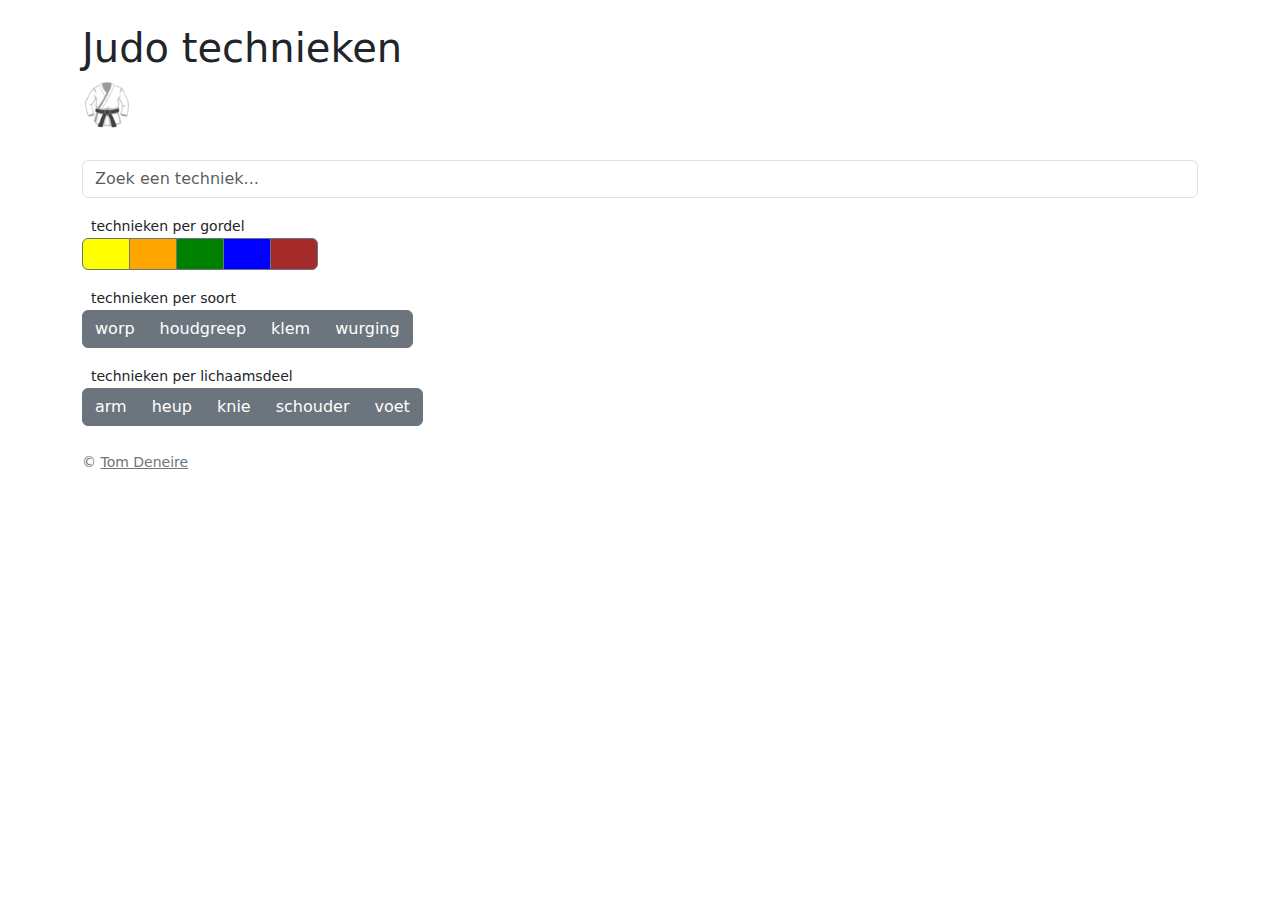
==== index.html @ d7b7ce2b "(style) better autosuggest styling" ====
<!doctype html>
<html lang="en">
  <head>
    <!-- Google tag (gtag.js) -->
    <script
      async
      src="https://www.googletagmanager.com/gtag/js?id=G-RF38SQN9ED"
    ></script>
    <script>
      window.dataLayer = window.dataLayer || [];
      function gtag() {
        dataLayer.push(arguments);
      }
      gtag("js", new Date());

      gtag("config", "G-RF38SQN9ED");
    </script>
    <meta charset="UTF-8" />
    <meta name="viewport" content="width=device-width, initial-scale=1.0" />
    <title>Judo technieken</title>
    <link rel="stylesheet" href="static/css/bootstrap.css" />
    <link rel="apple-touch-icon" sizes="180x180" href="/apple-touch-icon.png" />
    <link rel="icon" type="image/png" sizes="32x32" href="/favicon-32x32.png" />
    <link rel="icon" type="image/png" sizes="16x16" href="/favicon-16x16.png" />
    <link rel="manifest" href="/site.webmanifest" />
  </head>
  <body>
    <div class="container mt-4">
      <h1>Judo technieken</h1>
      <h1>&#129355;</h1>
      <br />
      <input
        type="text"
        id="searchInput"
        class="form-control"
        placeholder="Zoek een techniek..."
      />
      <p></p>
      <div class="card" id="autoSuggestCard" style="display: none">
        <ul
          id="autoSuggest"
          class="list-group list-group-flush"
          style="cursor: pointer"
        ></ul>
      </div>
    </div>
    <div class="container mt-3">
      <label class="small">&nbsp;&nbsp;technieken per gordel</label>
      <br />
      <div
        class="btn-group"
        role="group"
        aria-label="Technieken per gordel"
        id="beltTechniques"
      >
        <button
          type="button"
          id="yellow"
          class="btn btn-secondary"
          style="background-color: yellow; width: 3pc; height: 2pc"
        ></button>
        <button
          type="button"
          id="orange"
          class="btn btn-secondary"
          style="background-color: orange; width: 3pc; height: 2pc"
        ></button>
        <button
          type="button"
          id="green"
          class="btn btn-secondary"
          style="background-color: green; width: 3pc; height: 2pc"
        ></button>
        <button
          type="button"
          id="blue"
          class="btn btn-secondary"
          style="background-color: blue; width: 3pc; height: 2pc"
        ></button>
        <button
          type="button"
          id="brown"
          class="btn btn-secondary"
          style="background-color: brown; width: 3pc; height: 2pc"
        ></button>
      </div>
    </div>
    <div class="container mt-3">
      <label class="small">&nbsp;&nbsp;technieken per soort</label>
      <br />
      <div
        class="btn-group"
        role="group"
        aria-label="Technieken per lichaamsdeel"
        id="categoryTechniques"
      >
        <button type="button" id="throw" class="btn btn-secondary">worp</button>
        <button type="button" id="grip" class="btn btn-secondary">
          houdgreep
        </button>
        <button type="button" id="clamp" class="btn btn-secondary">klem</button>
        <button type="button" id="strangle" class="btn btn-secondary">
          wurging
        </button>
      </div>
    </div>
    <div class="container mt-3">
      <label class="small">&nbsp;&nbsp;technieken per lichaamsdeel</label>
      <br />
      <div
        class="btn-group"
        role="group"
        aria-label="Technieken per lichaamsdeel"
        id="bodyTechniques"
      >
        <button type="button" id="arm" class="btn btn-secondary">arm</button>
        <button type="button" id="heup" class="btn btn-secondary">heup</button>
        <button type="button" id="knie" class="btn btn-secondary">knie</button>
        <button type="button" id="schouder" class="btn btn-secondary">
          schouder
        </button>
        <button type="button" id="voet" class="btn btn-secondary">voet</button>
      </div>
    </div>
    <div class="container mt-4" id="information" display="none">
      <div class="card" id="infoCard">
        <div class="card-body">
          <h5 class="card-title" id="title"></h5>
          <div
            id="videoPlayer"
            class="embed-responsive embed-responsive-16by9"
            style="
              width: 100%;
              height: 0;
              position: relative;
              padding-bottom: 56.25%;
            "
          ></div>
          <br />
          <p class="text-secondary" id="translation"></p>
        </div>
      </div>
    </div>
    <div class="container mt-4" id="footer" display="block">
      <small class="text-secondary">
        ©
        <a class="link-secondary" href="https://tomdeneire.be">
          Tom Deneire</a
        ></small
      >
    </div>

    <script src="static/js/bootstrap.js"></script>
    <script src="static/js/script.js" type="module"></script>
  </body>
</html>
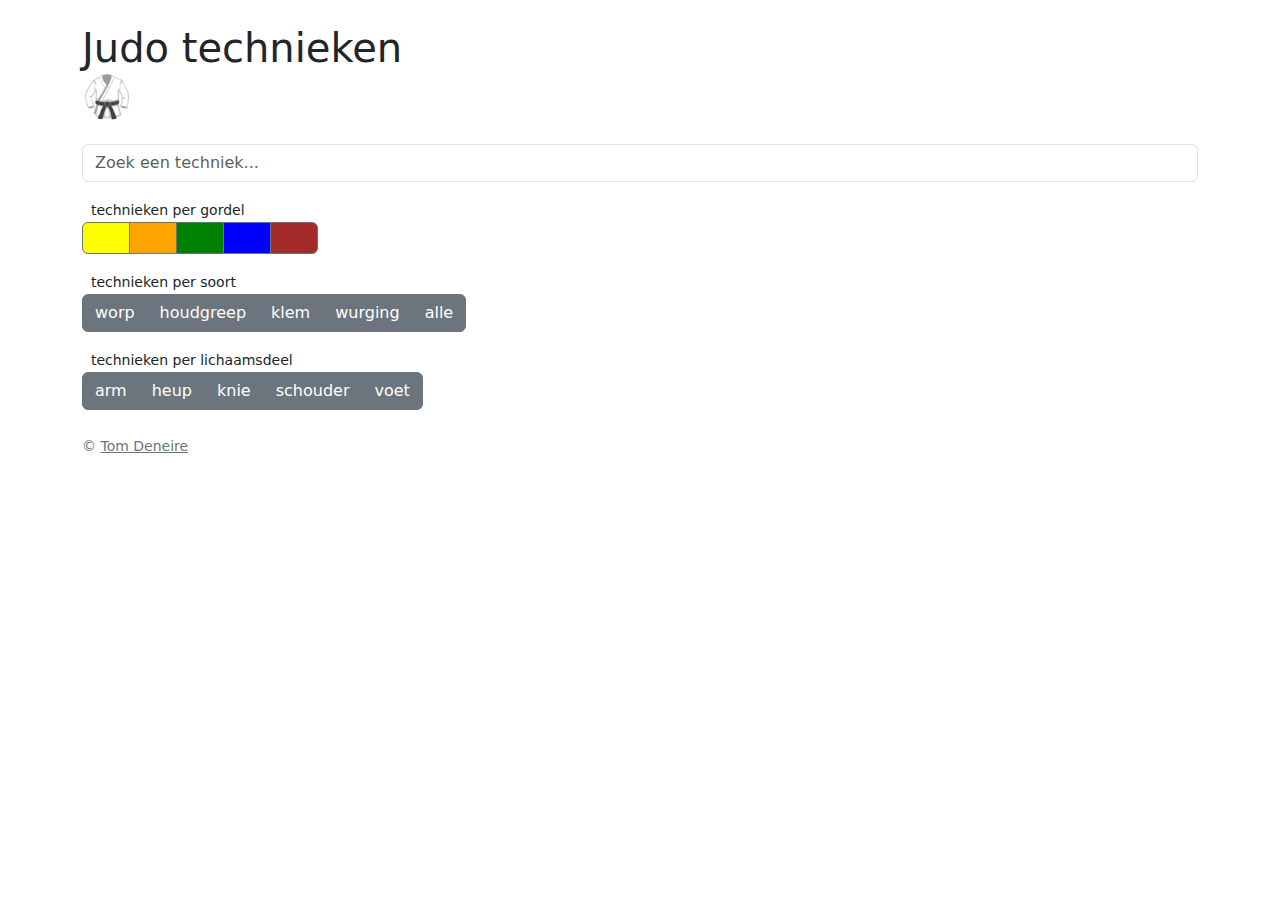
==== commit f9961b16: "(feat) show all techniques" ====
--- a/index.html
+++ b/index.html
@@ -19,15 +19,27 @@
     <meta name="viewport" content="width=device-width, initial-scale=1.0" />
     <title>Judo technieken</title>
     <link rel="stylesheet" href="static/css/bootstrap.css" />
-    <link rel="apple-touch-icon" sizes="180x180" href="/apple-touch-icon.png" />
-    <link rel="icon" type="image/png" sizes="32x32" href="/favicon-32x32.png" />
-    <link rel="icon" type="image/png" sizes="16x16" href="/favicon-16x16.png" />
-    <link rel="manifest" href="/site.webmanifest" />
+    <link rel="apple-touch-icon" sizes="180x180" href="apple-touch-icon.png" />
+    <link rel="icon" type="image/png" sizes="32x32" href="favicon-32x32.png" />
+    <link rel="icon" type="image/png" sizes="16x16" href="favicon-16x16.png" />
+    <link rel="manifest" href="site.webmanifest" />
   </head>
   <body>
     <div class="container mt-4">
-      <h1>Judo technieken</h1>
-      <h1>&#129355;</h1>
+      <h1
+        onclick="window.location.reload()"
+        class="list-group list-group-flush"
+        style="cursor: pointer"
+      >
+        Judo technieken
+      </h1>
+      <h1
+        onclick="window.location.reload()"
+        class="list-group list-group-flush"
+        style="cursor: pointer"
+      >
+        &#129355;
+      </h1>
       <br />
       <input
         type="text"
@@ -36,7 +48,11 @@
         placeholder="Zoek een techniek..."
       />
       <p></p>
-      <div class="card" id="autoSuggestCard" style="display: none">
+      <div
+        class="shadow p-3 mb-5 bg-body rounded"
+        id="autoSuggestCard"
+        style="display: none"
+      >
         <ul
           id="autoSuggest"
           class="list-group list-group-flush"
@@ -102,6 +118,7 @@
         <button type="button" id="strangle" class="btn btn-secondary">
           wurging
         </button>
+        <button type="button" id="all" class="btn btn-secondary">alle</button>
       </div>
     </div>
     <div class="container mt-3">
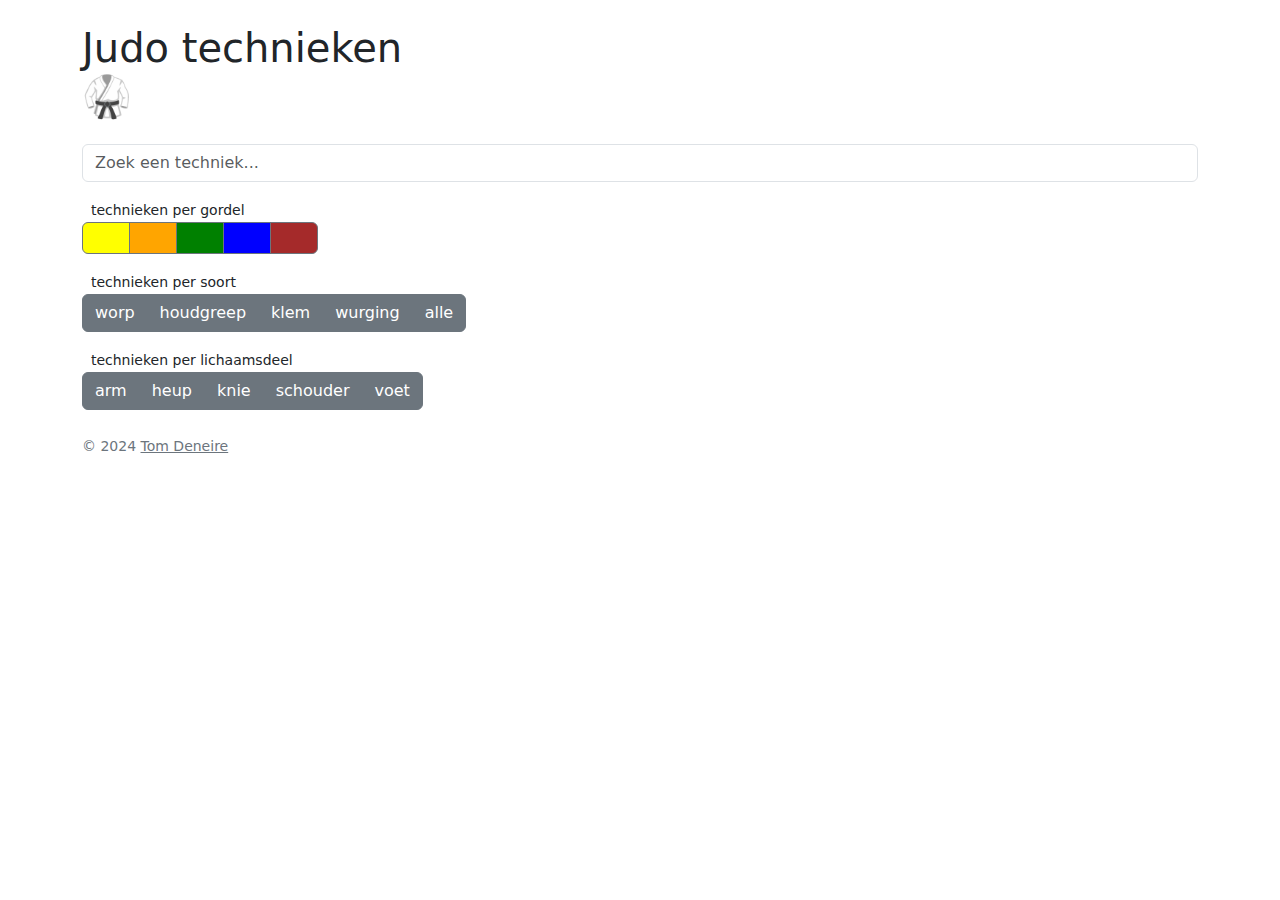
==== commit c76b1e72: "(fix) add year" ====
--- a/index.html
+++ b/index.html
@@ -160,7 +160,7 @@
     </div>
     <div class="container mt-4" id="footer" display="block">
       <small class="text-secondary">
-        ©
+        © 2024
         <a class="link-secondary" href="https://tomdeneire.be">
           Tom Deneire</a
         ></small
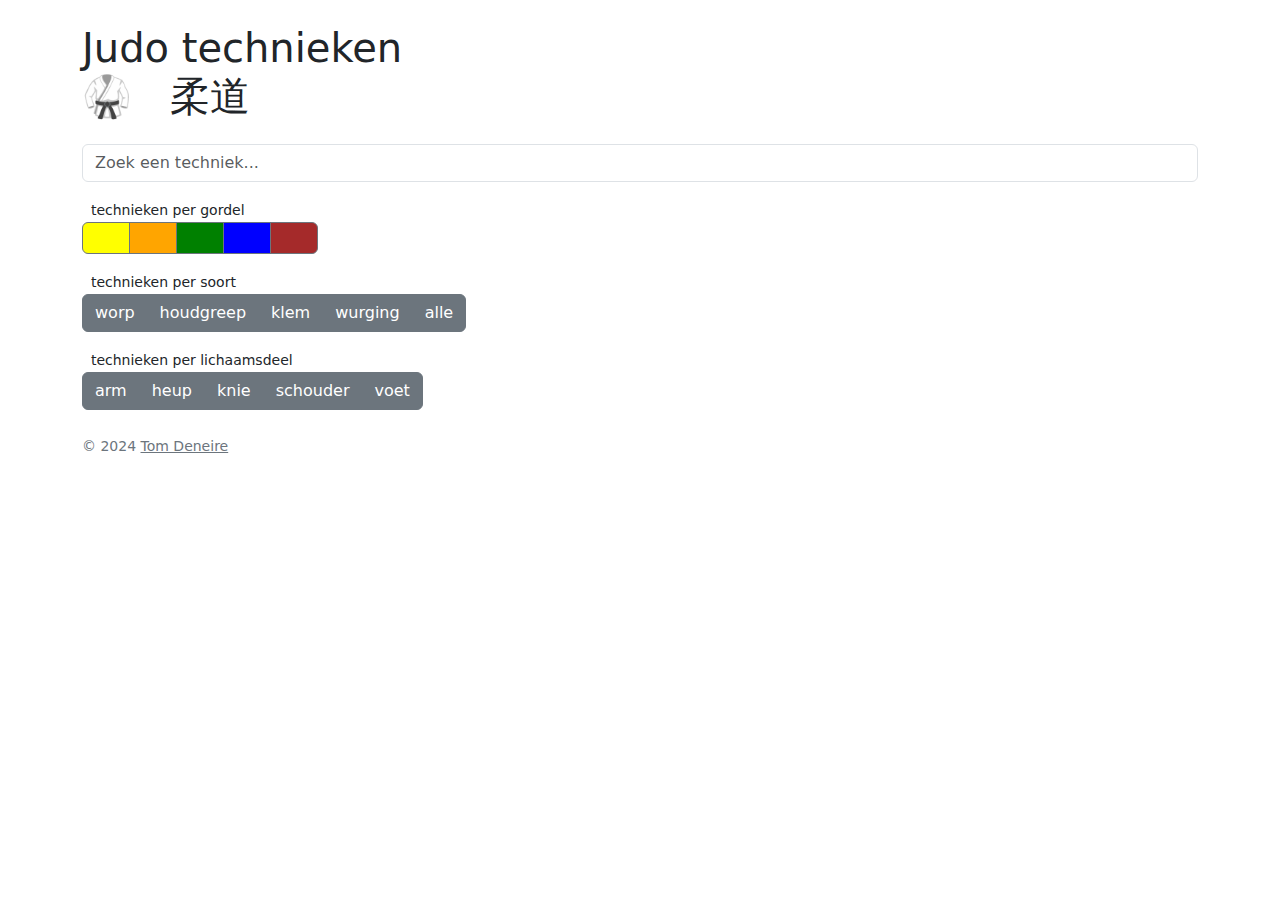
==== commit 9835c40b: "(style) add Japanese header" ====
--- a/index.html
+++ b/index.html
@@ -38,7 +38,7 @@
         class="list-group list-group-flush"
         style="cursor: pointer"
       >
-        &#129355;
+        &#129355; &nbsp; 柔道
       </h1>
       <br />
       <input
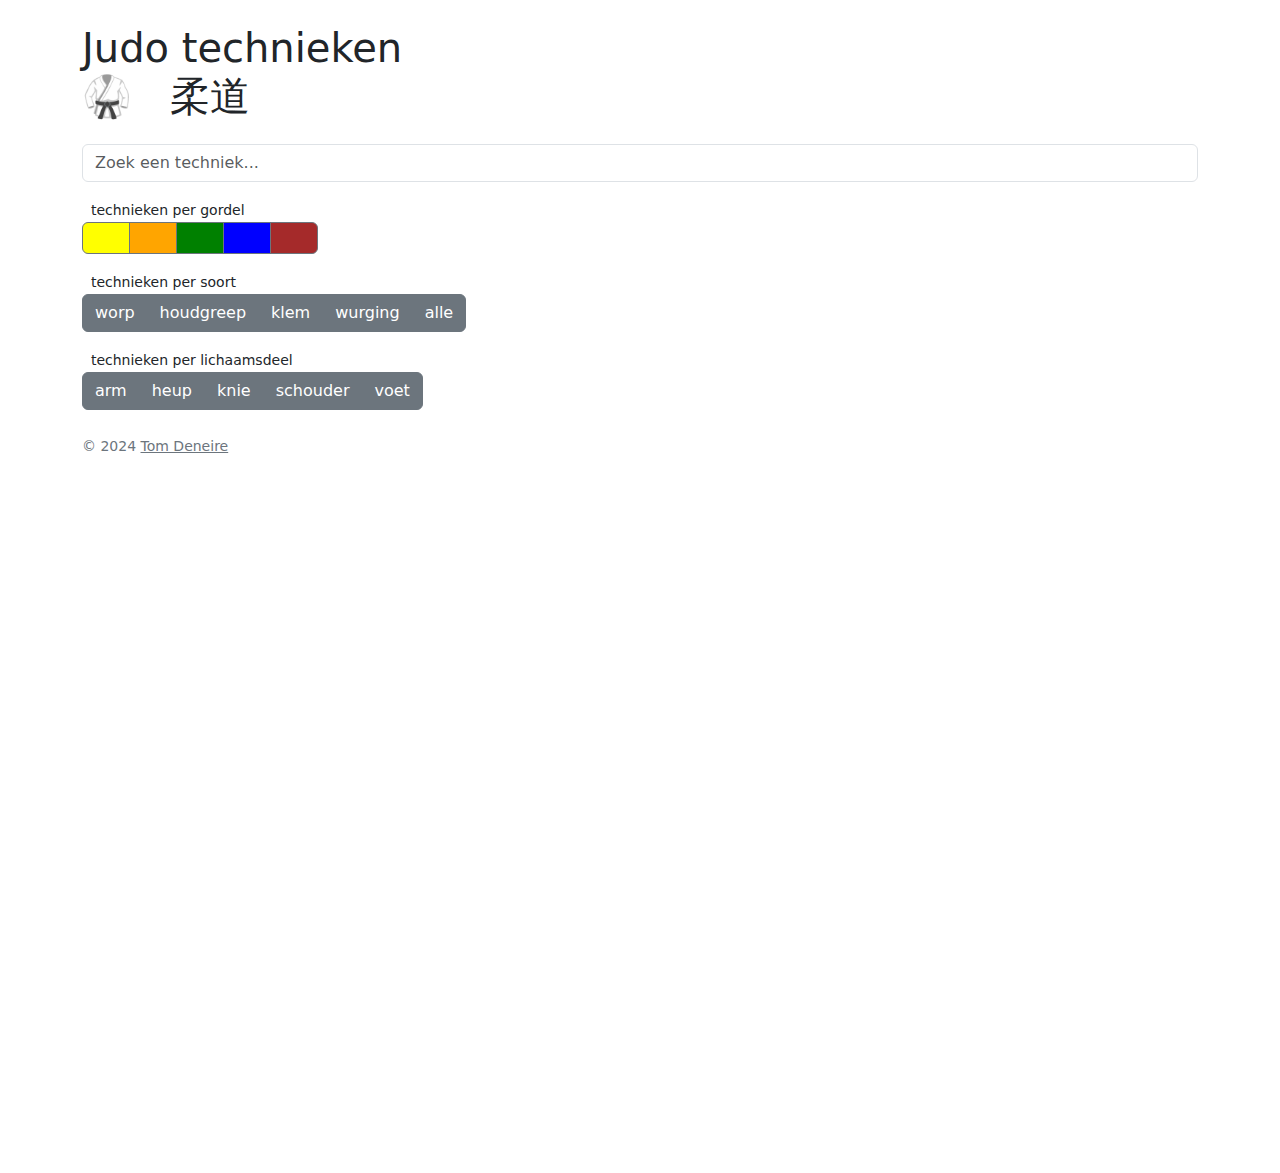
==== commit 0269cf63: "(feat) implement better back button" ====
--- a/index.html
+++ b/index.html
@@ -1,20 +1,6 @@
 <!doctype html>
 <html lang="en">
   <head>
-    <!-- Google tag (gtag.js) -->
-    <script
-      async
-      src="https://www.googletagmanager.com/gtag/js?id=G-RF38SQN9ED"
-    ></script>
-    <script>
-      window.dataLayer = window.dataLayer || [];
-      function gtag() {
-        dataLayer.push(arguments);
-      }
-      gtag("js", new Date());
-
-      gtag("config", "G-RF38SQN9ED");
-    </script>
     <meta charset="UTF-8" />
     <meta name="viewport" content="width=device-width, initial-scale=1.0" />
     <title>Judo technieken</title>
@@ -23,150 +9,21 @@
     <link rel="icon" type="image/png" sizes="32x32" href="favicon-32x32.png" />
     <link rel="icon" type="image/png" sizes="16x16" href="favicon-16x16.png" />
     <link rel="manifest" href="site.webmanifest" />
+    <script type="text/javascript">
+      // Hack to make the back button on /search.html behave as expected
+      function preventBack() {
+        window.history.forward();
+      }
+      setTimeout("preventBack()", 0);
+      window.onunload = function () {
+        null;
+      };
+      window.onload = function () {
+        window.open("search.html", "_self");
+      };
+    </script>
   </head>
   <body>
-    <div class="container mt-4">
-      <h1
-        onclick="window.location.reload()"
-        class="list-group list-group-flush"
-        style="cursor: pointer"
-      >
-        Judo technieken
-      </h1>
-      <h1
-        onclick="window.location.reload()"
-        class="list-group list-group-flush"
-        style="cursor: pointer"
-      >
-        &#129355; &nbsp; 柔道
-      </h1>
-      <br />
-      <input
-        type="text"
-        id="searchInput"
-        class="form-control"
-        placeholder="Zoek een techniek..."
-      />
-      <p></p>
-      <div
-        class="shadow p-3 mb-5 bg-body rounded"
-        id="autoSuggestCard"
-        style="display: none"
-      >
-        <ul
-          id="autoSuggest"
-          class="list-group list-group-flush"
-          style="cursor: pointer"
-        ></ul>
-      </div>
-    </div>
-    <div class="container mt-3">
-      <label class="small">&nbsp;&nbsp;technieken per gordel</label>
-      <br />
-      <div
-        class="btn-group"
-        role="group"
-        aria-label="Technieken per gordel"
-        id="beltTechniques"
-      >
-        <button
-          type="button"
-          id="yellow"
-          class="btn btn-secondary"
-          style="background-color: yellow; width: 3pc; height: 2pc"
-        ></button>
-        <button
-          type="button"
-          id="orange"
-          class="btn btn-secondary"
-          style="background-color: orange; width: 3pc; height: 2pc"
-        ></button>
-        <button
-          type="button"
-          id="green"
-          class="btn btn-secondary"
-          style="background-color: green; width: 3pc; height: 2pc"
-        ></button>
-        <button
-          type="button"
-          id="blue"
-          class="btn btn-secondary"
-          style="background-color: blue; width: 3pc; height: 2pc"
-        ></button>
-        <button
-          type="button"
-          id="brown"
-          class="btn btn-secondary"
-          style="background-color: brown; width: 3pc; height: 2pc"
-        ></button>
-      </div>
-    </div>
-    <div class="container mt-3">
-      <label class="small">&nbsp;&nbsp;technieken per soort</label>
-      <br />
-      <div
-        class="btn-group"
-        role="group"
-        aria-label="Technieken per lichaamsdeel"
-        id="categoryTechniques"
-      >
-        <button type="button" id="throw" class="btn btn-secondary">worp</button>
-        <button type="button" id="grip" class="btn btn-secondary">
-          houdgreep
-        </button>
-        <button type="button" id="clamp" class="btn btn-secondary">klem</button>
-        <button type="button" id="strangle" class="btn btn-secondary">
-          wurging
-        </button>
-        <button type="button" id="all" class="btn btn-secondary">alle</button>
-      </div>
-    </div>
-    <div class="container mt-3">
-      <label class="small">&nbsp;&nbsp;technieken per lichaamsdeel</label>
-      <br />
-      <div
-        class="btn-group"
-        role="group"
-        aria-label="Technieken per lichaamsdeel"
-        id="bodyTechniques"
-      >
-        <button type="button" id="arm" class="btn btn-secondary">arm</button>
-        <button type="button" id="heup" class="btn btn-secondary">heup</button>
-        <button type="button" id="knie" class="btn btn-secondary">knie</button>
-        <button type="button" id="schouder" class="btn btn-secondary">
-          schouder
-        </button>
-        <button type="button" id="voet" class="btn btn-secondary">voet</button>
-      </div>
-    </div>
-    <div class="container mt-4" id="information" display="none">
-      <div class="card" id="infoCard">
-        <div class="card-body">
-          <h5 class="card-title" id="title"></h5>
-          <div
-            id="videoPlayer"
-            class="embed-responsive embed-responsive-16by9"
-            style="
-              width: 100%;
-              height: 0;
-              position: relative;
-              padding-bottom: 56.25%;
-            "
-          ></div>
-          <br />
-          <p class="text-secondary" id="translation"></p>
-        </div>
-      </div>
-    </div>
-    <div class="container mt-4" id="footer" display="block">
-      <small class="text-secondary">
-        © 2024
-        <a class="link-secondary" href="https://tomdeneire.be">
-          Tom Deneire</a
-        ></small
-      >
-    </div>
-
     <script src="static/js/bootstrap.js"></script>
     <script src="static/js/script.js" type="module"></script>
   </body>
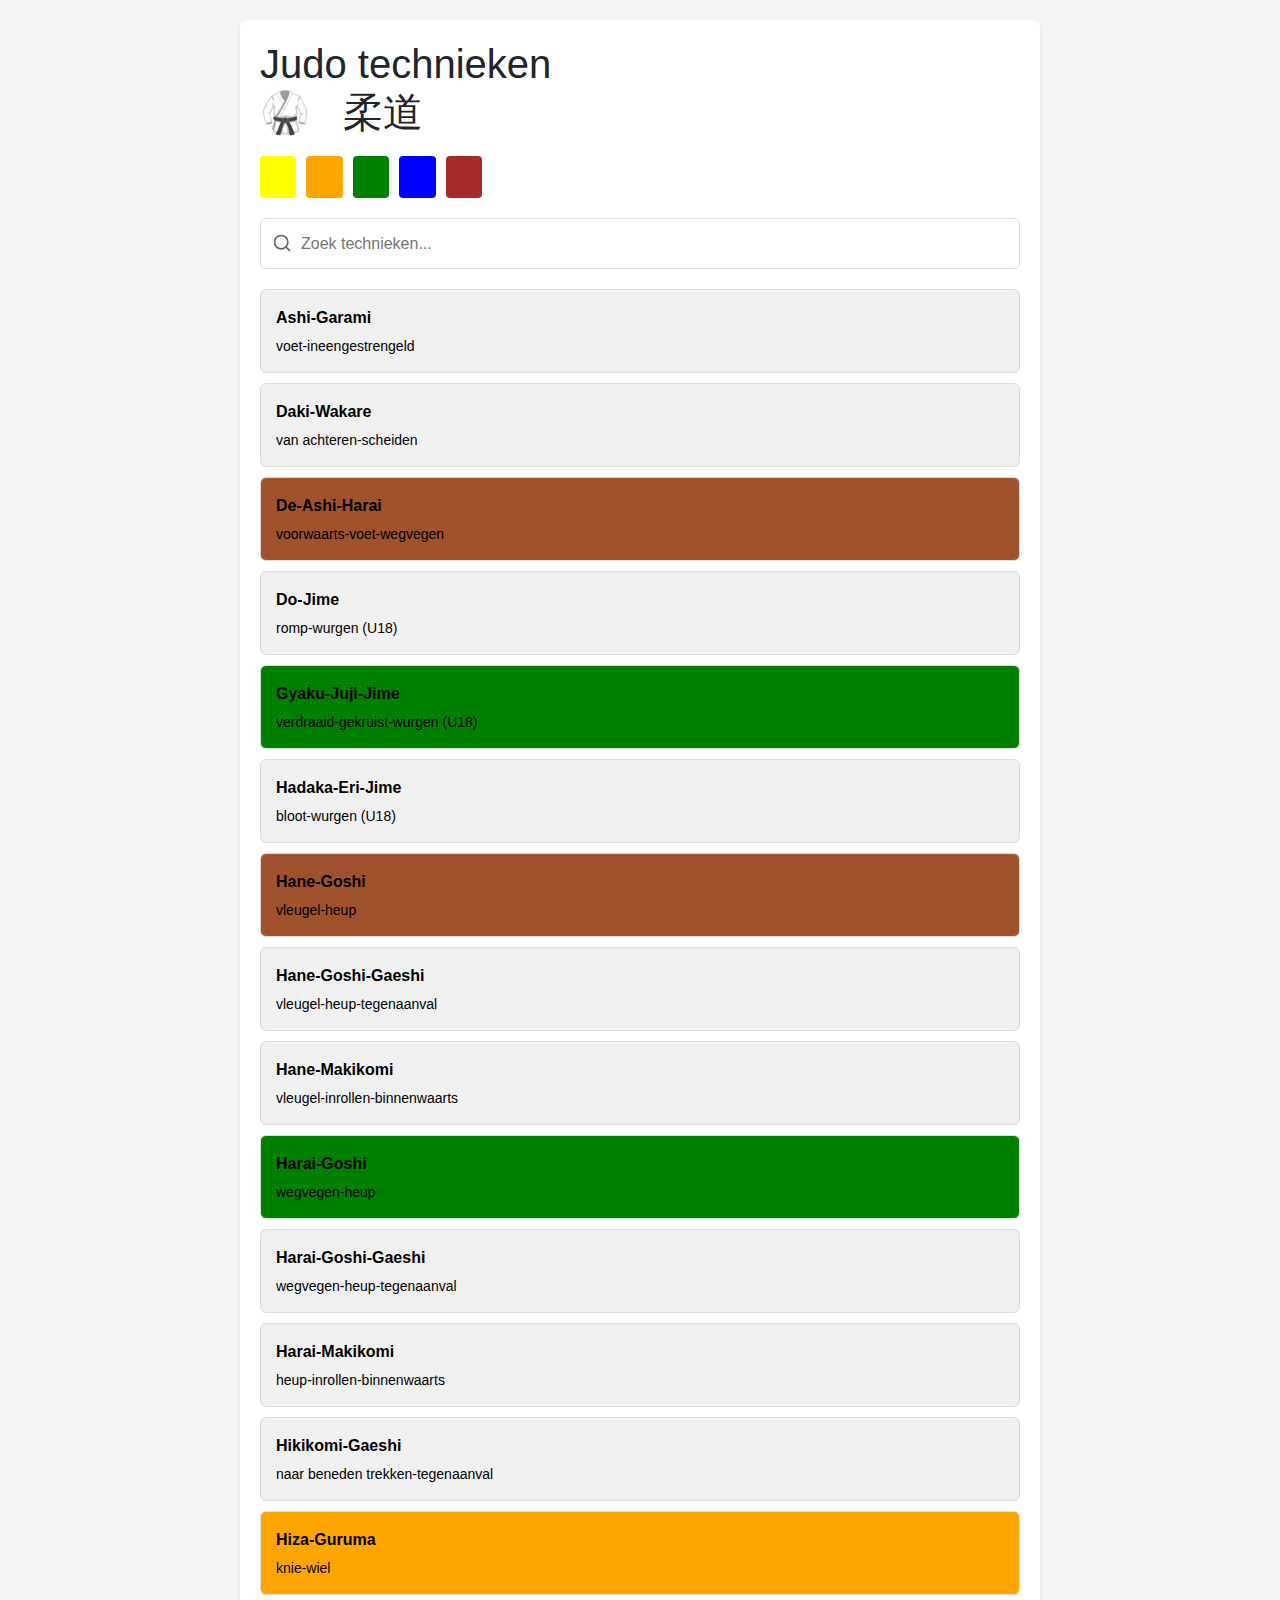
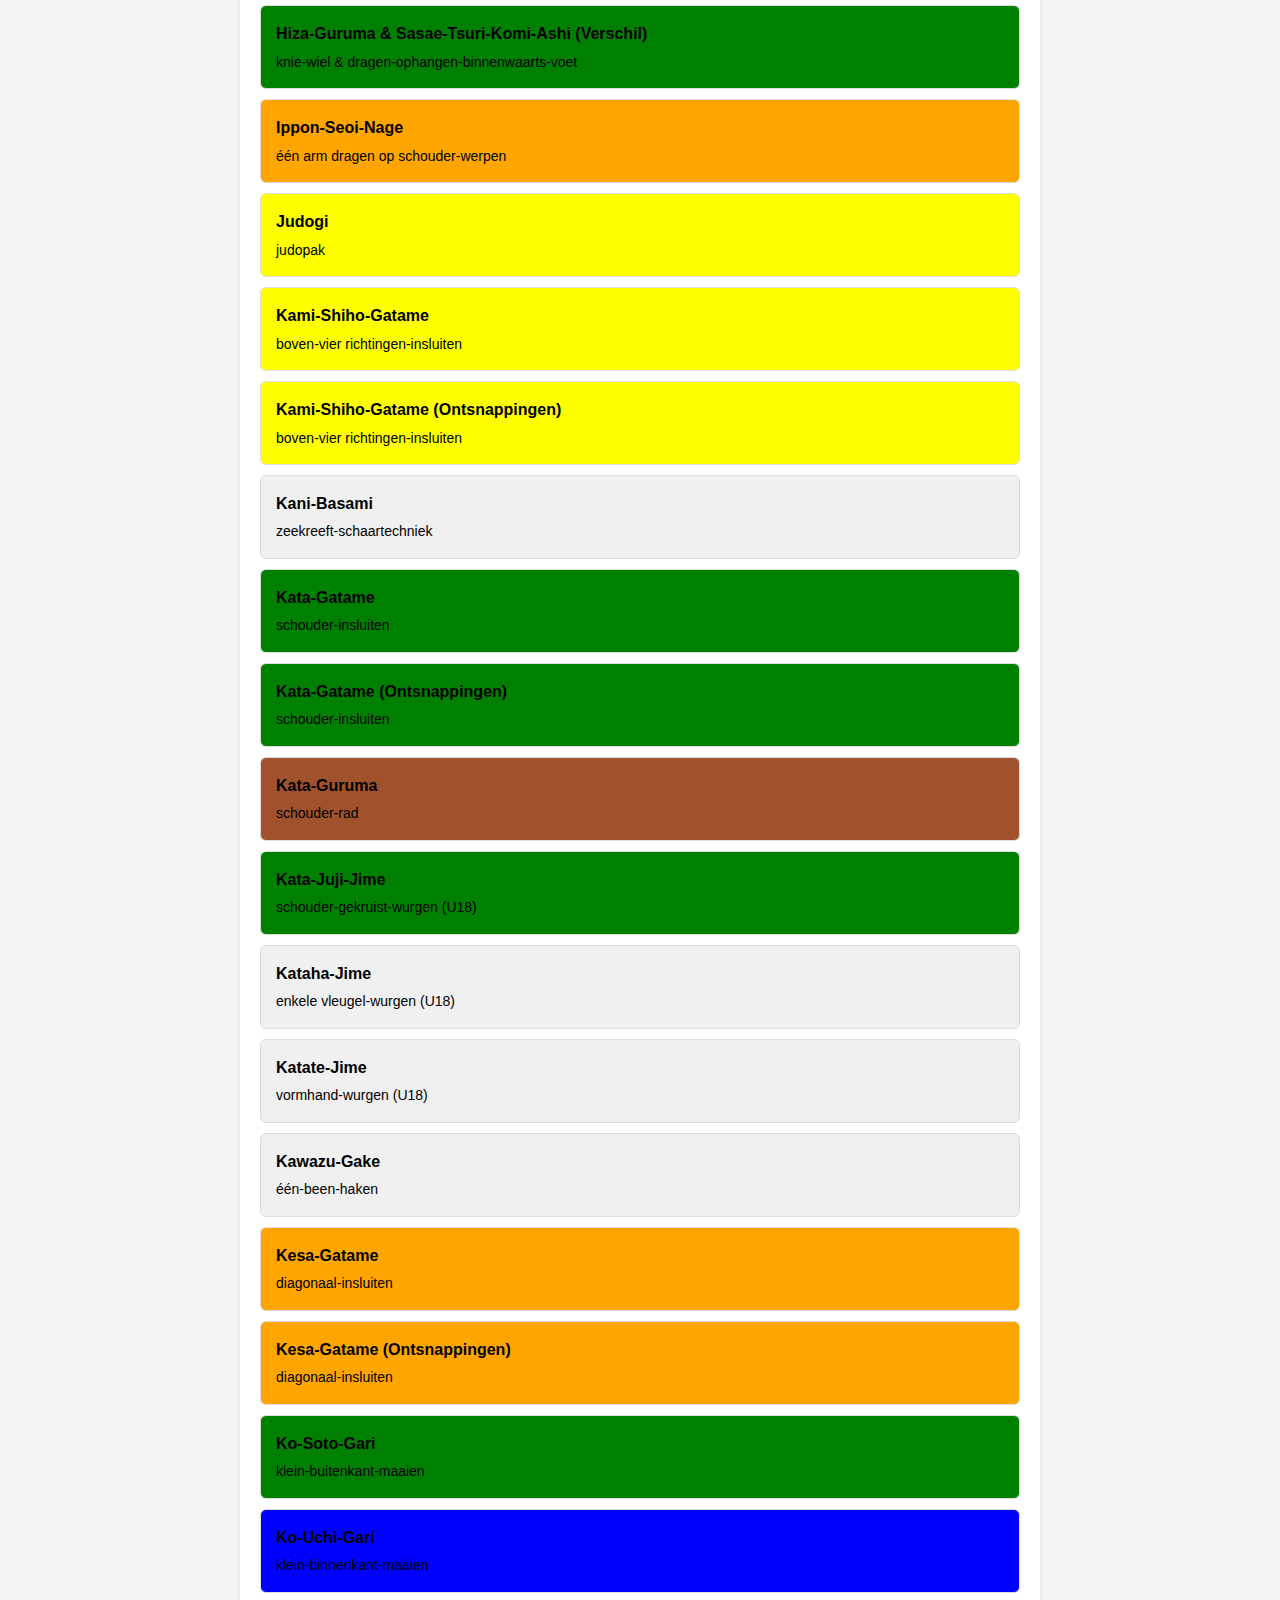
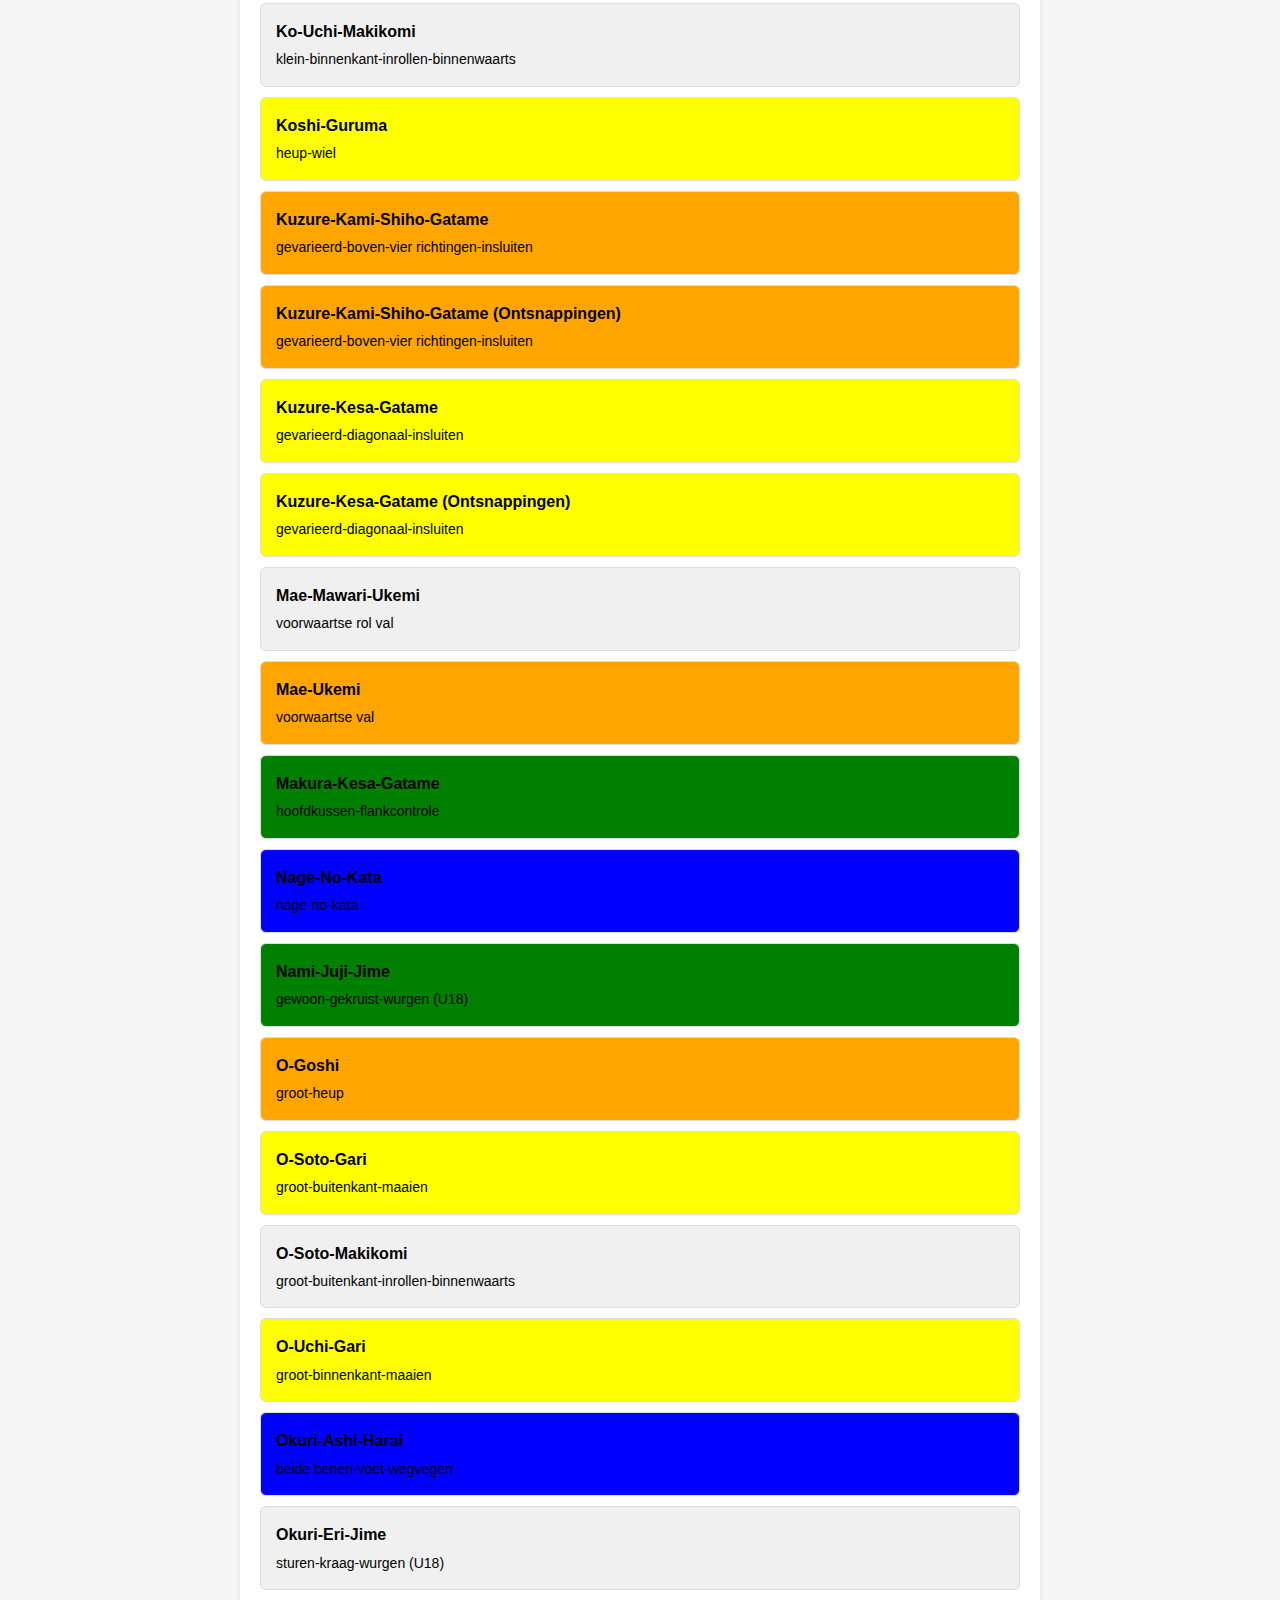
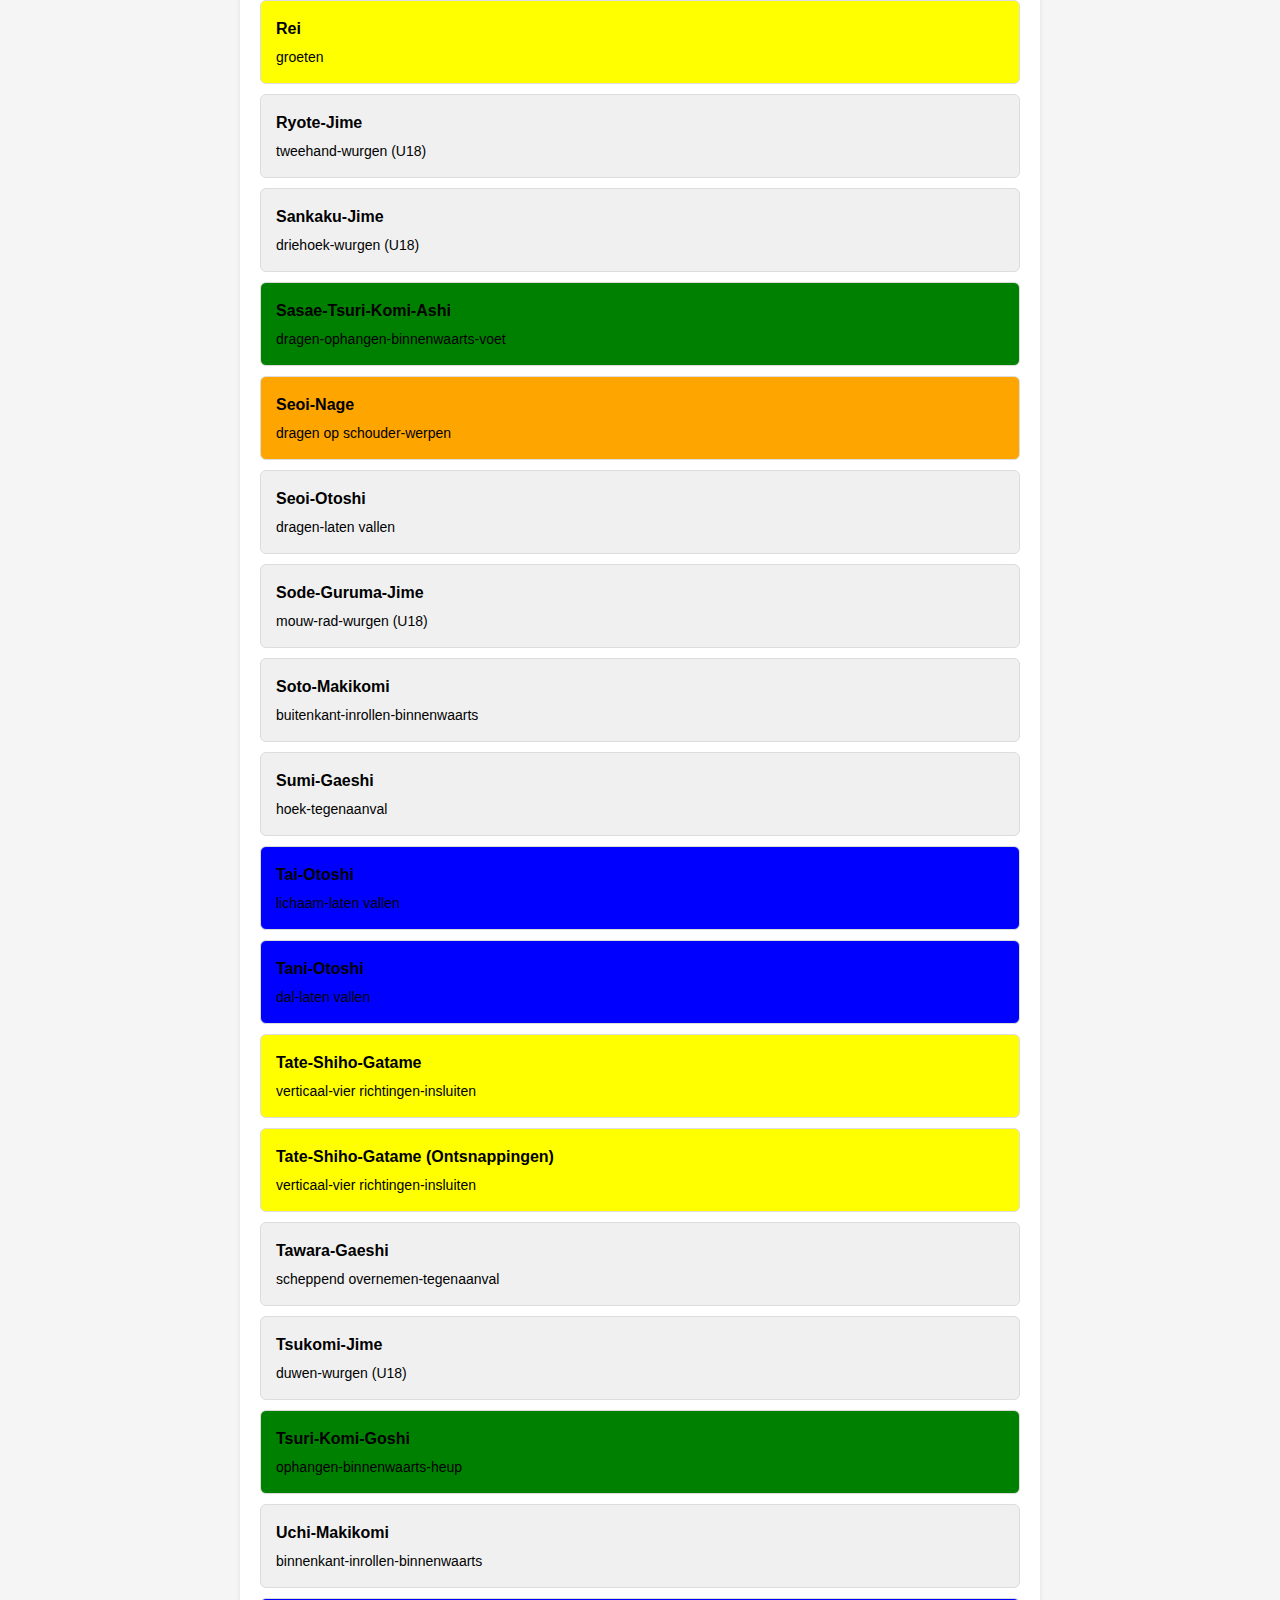
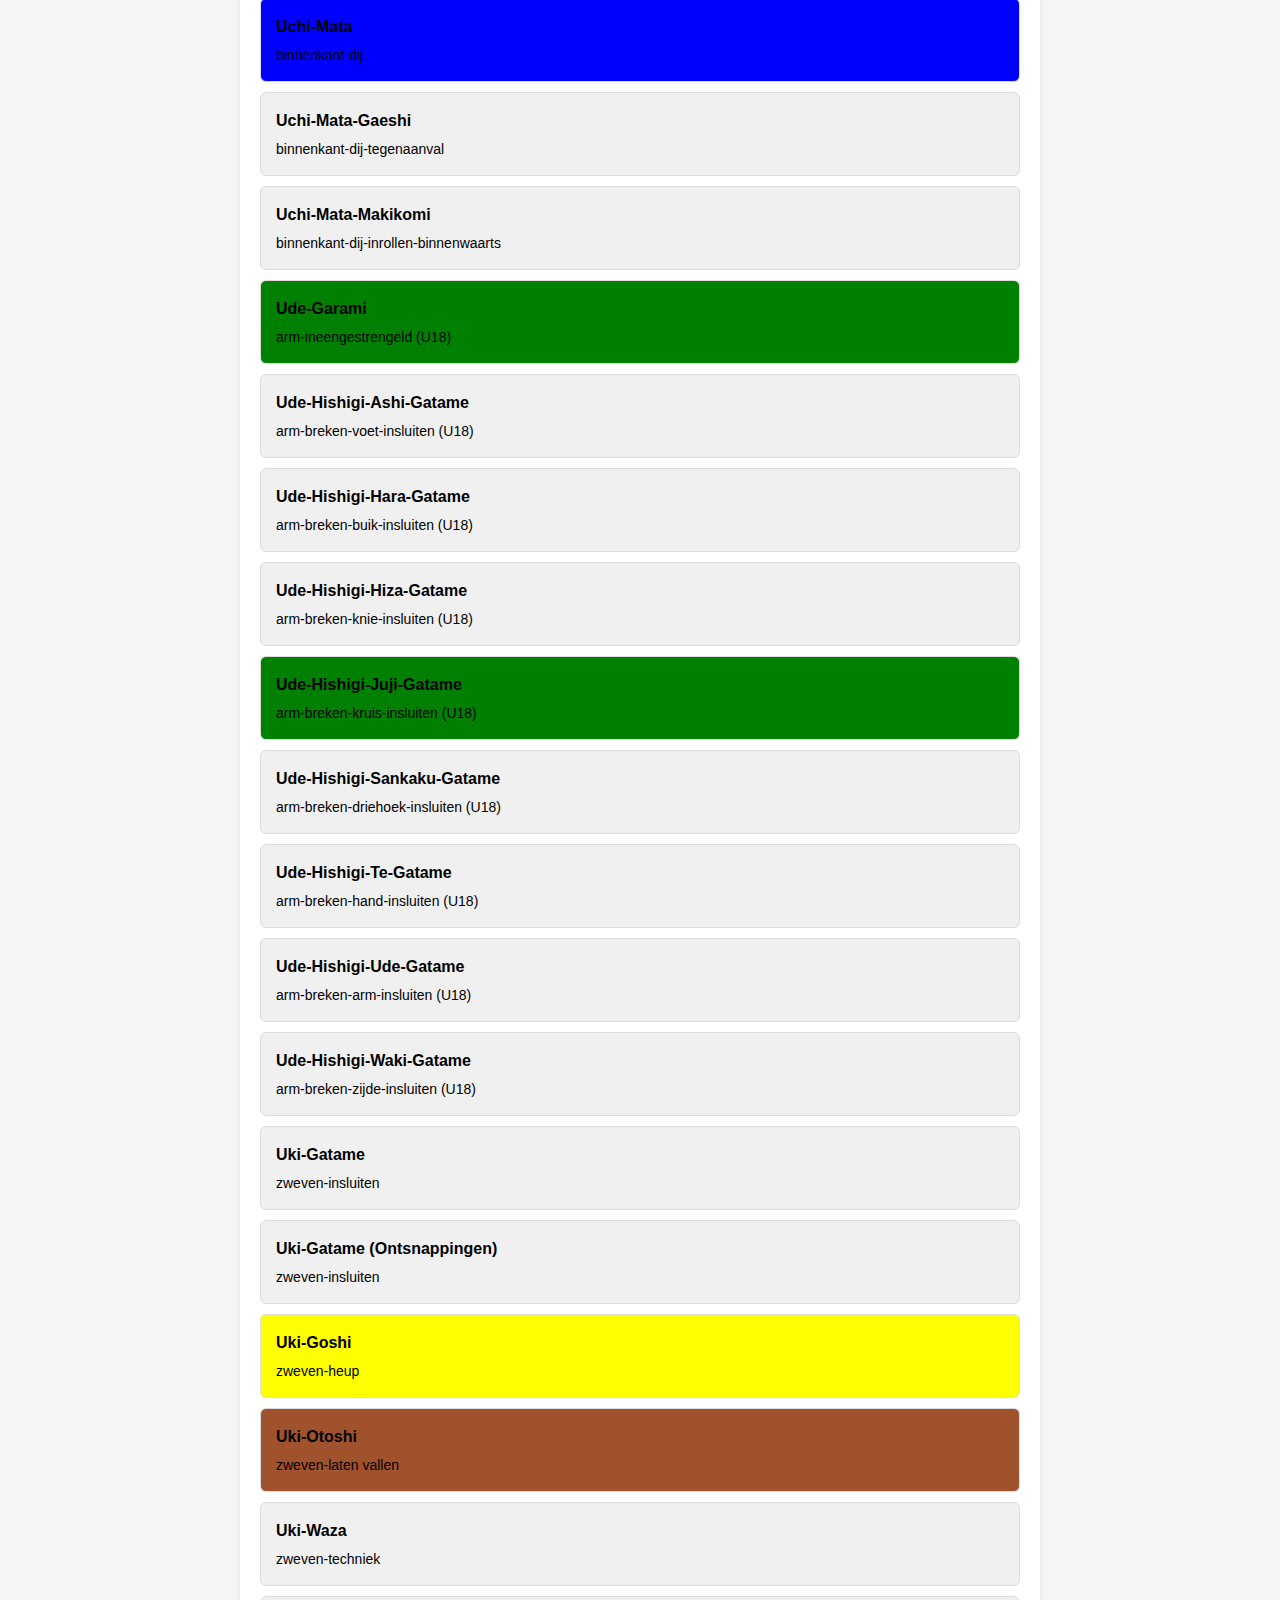
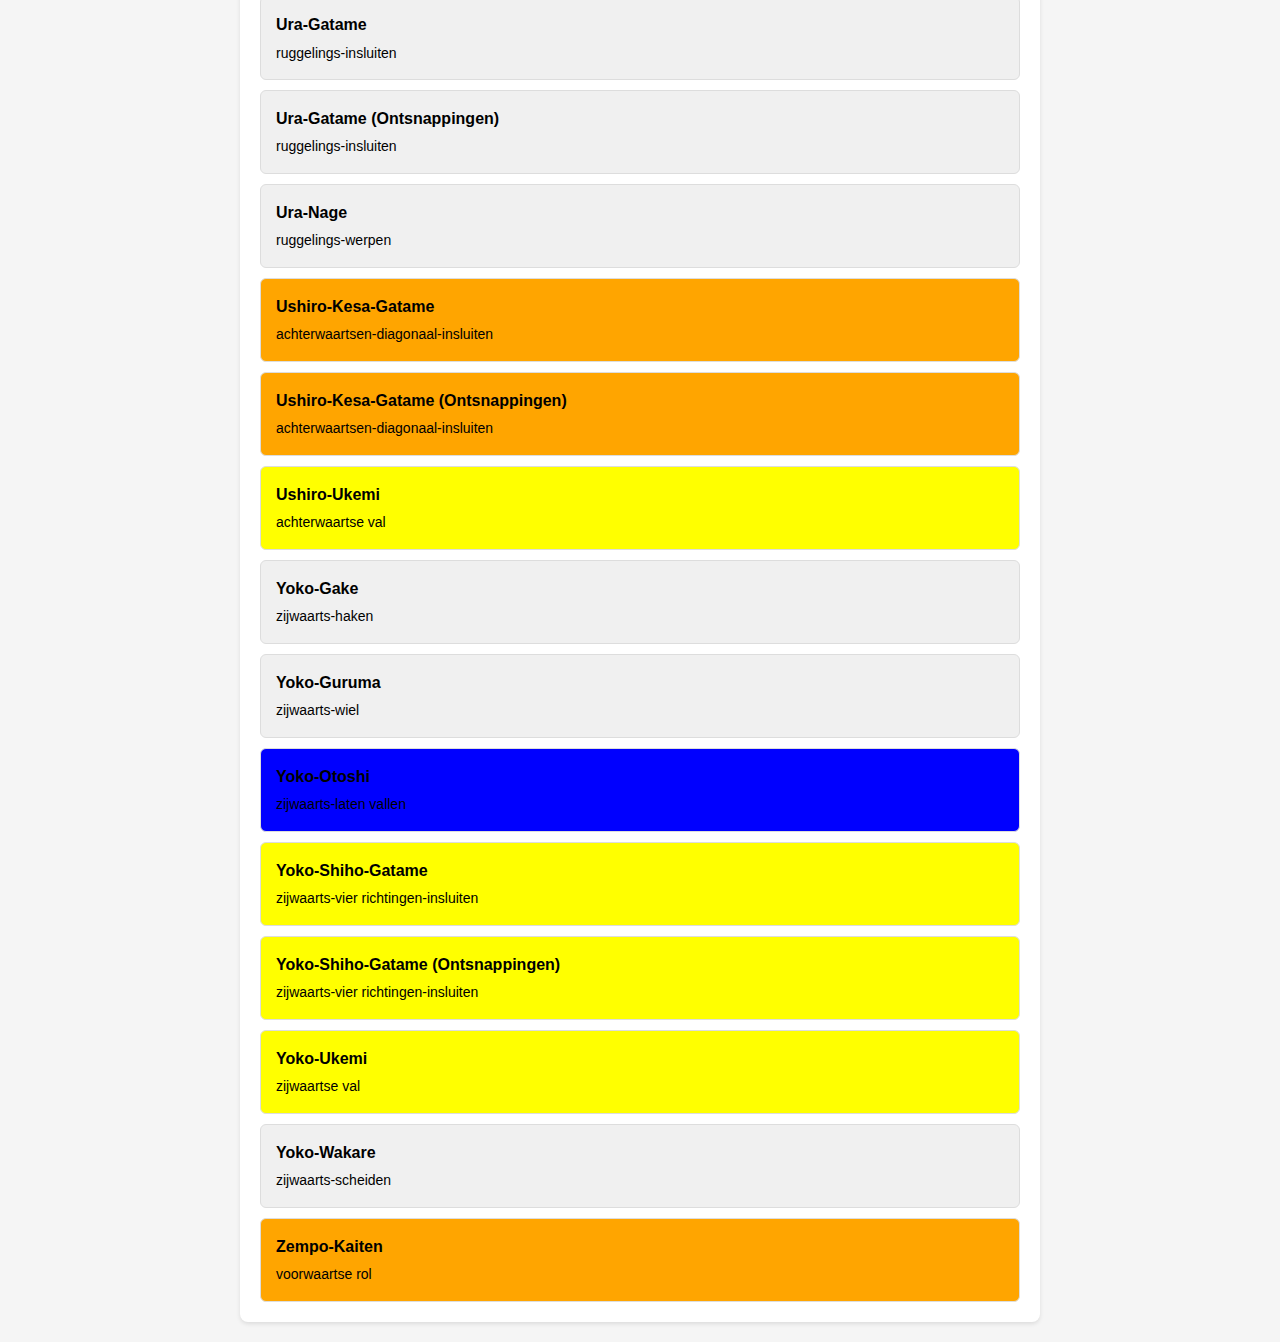
==== commit fa4b9450: "(feat) complete rework" ====
--- a/index.html
+++ b/index.html
@@ -5,25 +5,96 @@
     <meta name="viewport" content="width=device-width, initial-scale=1.0" />
     <title>Judo technieken</title>
     <link rel="stylesheet" href="static/css/bootstrap.css" />
+    <link rel="stylesheet" href="static/css/style.css" />
     <link rel="apple-touch-icon" sizes="180x180" href="apple-touch-icon.png" />
     <link rel="icon" type="image/png" sizes="32x32" href="favicon-32x32.png" />
     <link rel="icon" type="image/png" sizes="16x16" href="favicon-16x16.png" />
     <link rel="manifest" href="site.webmanifest" />
-    <script type="text/javascript">
-      // Hack to make the back button on /search.html behave as expected
-      function preventBack() {
-        window.history.forward();
-      }
-      setTimeout("preventBack()", 0);
-      window.onunload = function () {
-        null;
-      };
-      window.onload = function () {
-        window.open("search.html", "_self");
-      };
-    </script>
   </head>
   <body>
+    <div class="container">
+      <h1
+        onclick="window.open('/index.html','_self')"
+        class="list-group list-group-flush"
+        style="cursor: pointer"
+      >
+        Judo technieken
+      </h1>
+      <h1
+        onclick="window.open('/index.html','_self')"
+        class="list-group list-group-flush"
+        style="cursor: pointer"
+      >
+        &#129355; &nbsp; 柔道
+      </h1>
+      <p></p>
+      <div class="belt-filters">
+        <button
+          class="belt-filter"
+          data-belt="yellow"
+          style="background-color: yellow"
+        >
+          &nbsp;
+        </button>
+        <button
+          class="belt-filter"
+          data-belt="orange"
+          style="background-color: orange"
+        >
+          &nbsp;
+        </button>
+        <button
+          class="belt-filter"
+          data-belt="green"
+          style="background-color: green; color: white"
+        >
+          &nbsp;
+        </button>
+        <button
+          class="belt-filter"
+          data-belt="blue"
+          style="background-color: blue; color: white"
+        >
+          &nbsp;
+        </button>
+        <button
+          class="belt-filter"
+          data-belt="brown"
+          style="background-color: brown; color: white"
+        >
+          &nbsp;
+        </button>
+      </div>
+      <div id="searchView">
+        <div class="search-container">
+          <svg
+            class="search-icon"
+            width="20"
+            height="20"
+            viewBox="0 0 24 24"
+            fill="none"
+            stroke="currentColor"
+            stroke-width="2"
+            stroke-linecap="round"
+            stroke-linejoin="round"
+          >
+            <circle cx="11" cy="11" r="8"></circle>
+            <line x1="21" y1="21" x2="16.65" y2="16.65"></line>
+          </svg>
+          <input
+            type="search"
+            id="searchInput"
+            placeholder="Zoek technieken..."
+          />
+        </div>
+        <div id="techniquesList" class="technique-list"></div>
+      </div>
+
+      <div id="detailsView" class="technique-details">
+        <button class="back-button">← Terug</button>
+        <div id="techniqueDetails"></div>
+      </div>
+    </div>
     <script src="static/js/bootstrap.js"></script>
     <script src="static/js/script.js" type="module"></script>
   </body>
--- a/static/css/style.css
+++ b/static/css/style.css
@@ -0,0 +1,156 @@
+* {
+  box-sizing: border-box;
+  margin: 0;
+  padding: 0;
+}
+
+body {
+  font-family: -apple-system, BlinkMacSystemFont, "Segoe UI", Roboto, sans-serif;
+  line-height: 1.6;
+  background: #f5f5f5;
+  padding: 20px;
+}
+
+.container {
+  max-width: 800px;
+  margin: 0 auto;
+  background: white;
+  border-radius: 8px;
+  box-shadow: 0 2px 4px rgba(0, 0, 0, 0.1);
+  padding: 20px;
+}
+
+.search-container {
+  position: relative;
+  margin-bottom: 20px;
+}
+
+.search-icon {
+  position: absolute;
+  left: 12px;
+  top: 50%;
+  transform: translateY(-50%);
+  color: #666;
+}
+
+#searchInput {
+  width: 100%;
+  padding: 12px 12px 12px 40px;
+  border: 1px solid #ddd;
+  border-radius: 6px;
+  font-size: 16px;
+}
+
+#searchInput:focus {
+  outline: none;
+  border-color: #007bff;
+}
+
+.technique-list {
+  display: flex;
+  flex-direction: column;
+  gap: 10px;
+}
+
+.technique-card {
+  padding: 15px;
+  border: 1px solid #ddd;
+  border-radius: 6px;
+  cursor: pointer;
+  transition: background-color 0.2s;
+  background: none;
+  text-align: left;
+  font-size: inherit;
+  font-family: inherit;
+}
+
+.technique-card:hover {
+  background-color: #f8f9fa;
+}
+
+.technique-name {
+  font-weight: 600;
+  margin-bottom: 4px;
+  text-transform: capitalize;
+}
+
+.technique-translation {
+  /* color: #666; */
+  font-size: 14px;
+}
+
+.back-button {
+  display: inline-flex;
+  align-items: center;
+  padding: 8px 16px;
+  background: #f0f0f0;
+  border: none;
+  border-radius: 6px;
+  cursor: pointer;
+  margin-bottom: 20px;
+  font-size: 16px;
+}
+
+.back-button:hover {
+  background: #e0e0e0;
+}
+
+.technique-details {
+  display: none;
+}
+
+.video-container {
+  position: relative;
+  padding-bottom: 56.25%;
+  margin-bottom: 20px;
+}
+
+.video-container iframe {
+  position: absolute;
+  top: 0;
+  left: 0;
+  width: 100%;
+  height: 100%;
+  border: none;
+}
+
+.details-content {
+  margin-top: 20px;
+}
+
+.details-content p {
+  margin-bottom: 10px;
+}
+
+.details-content strong {
+  margin-right: 8px;
+}
+
+.no-results {
+  text-align: center;
+  color: #666;
+  padding: 20px;
+}
+
+.belt-filters {
+  display: flex;
+  gap: 10px;
+  margin: 20px 0;
+  flex-wrap: wrap;
+}
+
+.belt-filter {
+  padding: 8px 16px;
+  border: none;
+  border-radius: 4px;
+  cursor: pointer;
+  transition: opacity 0.2s;
+}
+
+.belt-filter:hover {
+  opacity: 0.8;
+}
+
+.belt-filter.active {
+  outline: 3px solid #000;
+}
